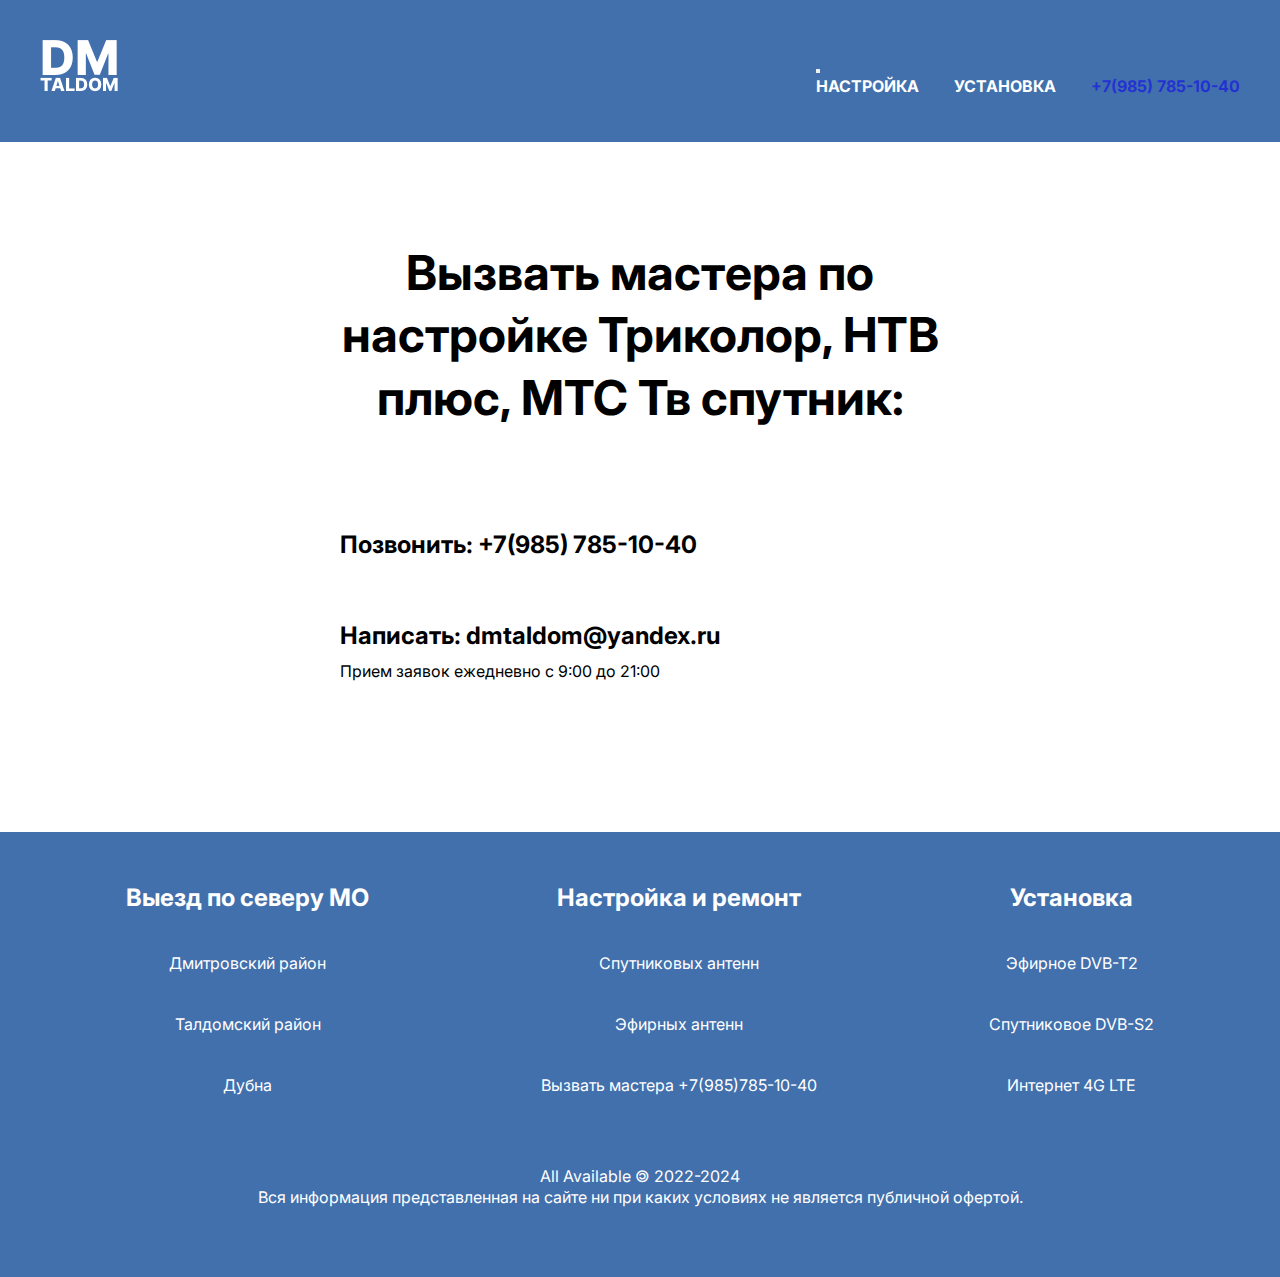
==== contacts.html @ 4cd68341 "copyleft_1" ====
<!DOCTYPE html>
<html>
<head>
    <meta charset="UTF-8">
    <meta name="viewport" content="width=device-width, initial-scale=1">
    <link rel="preconnect" href="https://fonts.googleapis.com">
    <link rel="preconnect" href="https://fonts.gstatic.com" crossorigin>
    <link href="https://fonts.googleapis.com/css2?family=Inter:wght@400;700&display=swap&subset=cyrillic-ext" rel="stylesheet">
    <title>Настройка и ремонт антенн Дубна Дмитров Талдом</title>
    <meta name="description" content="Контакты dmtaldom, feedback dmtaldom">
    <meta name="keywords" content="Задать вопрос мастеру, вызвать мастера">
    <link rel="stylesheet" href="css/style.css">
    <link rel="apple-touch-icon" sizes="180x180" href="favicom/apple-touch-icon.png">
    <link rel="icon" type="image/png" sizes="32x32" href="favicon/favicon-32x32.png">
    <link rel="icon" type="image/png" sizes="16x16" href="favicon/favicon-16x16.png">
    <link rel="manifest" href="favicon/site.webmanifest">
    <link rel="mask-icon" href="favicom/safari-pinned-tab.svg" color="#5bbad5">
    <meta name="msapplication-TileColor" content="#2b5797">
    <meta name="theme-color" content="#ffffff">

</head>
<body>
    <div class="wrapper">
        <header class="header">
            <div class="container">
                <div class="header__inner">
                 <a class="logo" href="index.html">
                    <img class="logo__img" src="img/logo_dmtaldom.png" alt="dmtaldom - аббревиатура латиницей слов дмитров и талдом">
                 </a>
                  <nav class="menu">
                    <button class="menu__btn">
                        <span></span>
                        <span></span>
                        <span></span>
                    </button>
                    <ul class="menu__list">
                        <li class="menu__list-item"><a href="index.html" class="menu__list-link">Настройка</a></li>
                        <li class="menu__list-item"><a href="installation.html" class="menu__list-link">Установка</a></li>
                        
                        <li class="menu__list-item"><a href="contacts.html" class="menu__list-link menu__list-link--active">+7(985) 785-10-40</a></li>
                    </ul>
                  </nav>
                </div>
            </div>
        </header>
        <main class="main">
            <section class="contacts">
                <div class="container">
                    <div class="own-hands__inner">
                        <h1 class="section-title">
                            Вызвать мастера по настройке Триколор, НТВ плюс, МТС Тв спутник:
                        </h1>
                        <h2 class="own__hands-title">
                            <a href="tel:+79857851040">Позвонить: +7(985) 785-10-40</a>
                        </h2>
                       
                        <h2 class="own__hands-title">
                            <a href="mailto:dmtaldom@yandex.ru">Написать: dmtaldom@yandex.ru</a>
                        </h2>
                        <p class="own-hands__text">Прием заявок ежедневно с 9:00 до 21:00</p>
                    </div>
                   
                </div>
            </section>
        </main>
        <footer class="footer">
            <div class="container">
                <nav class="footer__menu">
                    <ul class="footer__menu-list">
                        <li class="footer__menu-item"><p class="footer__menu-title">Выезд по северу МО</p></li>
                        <li class="footer__menu-item"><a href="#" class="footer__menu-link"></a>Дмитровский район</li>
                        <li class="footer__menu-item"><a href="#" class="footer__menu-link"></a>Талдомский район</li>
                        <li class="footer__menu-item"><a href="#" class="footer__menu-link"></a>Дубна</li>
                    </ul>
                    <ul class="footer__menu-list">
                        <li class="footer__menu-item"><p class="footer__menu-title">Настройка и ремонт</p></li>
                        <li class="footer__menu-item"><a href="index.html" class="footer__menu-link">Спутниковых антенн</a></li>
                        <li class="footer__menu-item"><a href="index.html" class="footer__menu-link">Эфирных антенн</a></li>
                        <li class="footer__menu-item"><a href="tel:+79857851040" class="footer__menu-link">Вызвать мастера +7(985)785-10-40</a></li>
                    </ul>
                    <ul class="footer__menu-list">
                        <li class="footer__menu-item"><p class="footer__menu-title">Установка</p></li>
                        <li class="footer__menu-item"><a href="installation.html" class="footer__menu-link">Эфирное DVB-T2</a></li>
                        <li class="footer__menu-item"><a href="installation.html" class="footer__menu-link">Спутниковое DVB-S2</a></li>
                        <li class="footer__menu-item"><a href="installation.html" class="footer__menu-link">Интернет 4G LTE</a></li>
                    </ul>
                    
                </nav>
                <div class="footer__copy">
                    <p class="footer__copy-text">
                        All Available &#127279 2022-2024
                    </p>
                    <p class="footer__copy-text">
                        Вся информация представленная на сайте ни при каких условиях не является публичной офертой. 
                    </p>
                </div>
            </div>
            
        </footer>
        
    </div>  
    <script src="js/main.js"></script>       
        
</body>
</html>
---- css/style.css ----
html{
	box-sizing: border-box;
}
*, *::after, *::before{
	box-sizing: inherit;
	margin: 0;
	padding: 0;
}
html,
body{
	height: 100%;
}

ul{
	list-style: none;
}

a{
	text-decoration: none;
	color: inherit;
}

.section-title{
	margin-bottom: 50px;
	font-size: 48px;
	font-weight: 700;
	text-align: center;
}

.wrapper{
	min-height: 100%;
	display: flex;
	flex-direction: column;
}
.container{
	/*background-color: rgb(163, 172, 172);*/
	max-width: 1220px;
	margin: 0 auto;
	padding: 0 10px;
}

body{
	font-family: 'Inter', sans-serif;
	font-size: 16px;
	font-weight: 400;
	line-height: 1.3;
}

.header{
	background-color: rgb(66, 112, 172);
}

.header-main{
	background-color: transparent;
	position: absolute;
	z-index: 6;
	left: 0;
	right: 0;
}

.header__inner{
	padding-top: 40px;
	padding-bottom: 45px;
	display: flex;
	justify-content: space-between;
	align-items: flex-end;
}


.menu__list{
	display: flex;
	gap: 35px;
}

.menu__list-link{
	color: #fff;
	text-transform: uppercase;
	font-weight: 700;
}

.menu__list-link--active{
	color: rgba(14, 6, 235, 0.6);
}

.footer{
	background-color: rgb(66, 112, 172);
	padding: 50px 0px 50px;
	color: #fff;

}

.footer__menu{
	display: flex;
	justify-content: space-around;
	margin-bottom: 50px;
}

.footer__menu-list{
	max-width: 300px;
	text-align: center;
}

.footer__menu-title{
	font-size: 24px;
	font-weight: 700;
	padding-bottom: 20px;
}

.footer__menu-item + .footer__menu-item{
	padding-top: 20px;
	padding-bottom: 20px;
}

.footer__copy{
	min-width: 800px;
	margin: 0 auto;
	text-align: center;
	padding-bottom: 20px;
}

.main{
	flex-grow: 1;
}

.top{
	color: #fff;
	text-align: center;
	padding-top: 105px;
	padding-bottom: 50px;
	position: absolute;
	z-index: 5;
	left: 0;
	right: 0;
}

.title{
	padding-bottom: 40px;
	font-size: 72px;
	font-weight: 700;
}

.top__link{
	background-color: rgb(14, 6, 235, 0.3);
	border-radius: 5px;
	padding: 23px;
	max-width: 430px;
	display: inline-block;
	text-transform: uppercase;
	font-size: 36px;
	font-weight: 700;
	width: 100%;

}

.swiper-wrapper{
	background-color: rgba(14, 6, 235, .3);
}

.swiper-slide{
	background-repeat: no-repeat;
	block-size: cover;
	background-position: center;
	height: 100vh;
}

.swiper-pagination-bullet {
 width: 120px;
 height: 3px;
 background-color: rgb(66, 112, 172);
 border-radius: 0;
 opacity: 1;
 margin: 0 15px !important;
}

.swiper-pagination-bullets.swiper-pagination-horizontal{
	bottom: 50px;
}

.swiper-pagination-bullet-active {
 height: 6px;
 background-color: #fff;
}

.about{
	padding: 50px 0;
}

.about__list{
	display: grid;
	grid-template-columns: repeat(3, 1fr);
	gap: 60px;
	text-align: center;
}

.about__item-img{
	margin-bottom: 30px;
}

.about__item-title{
margin-bottom: 30px;
font-size: 24px;
font-weight: 700;
color: rgb(66, 112, 172);
}

.about__item-text{
	text-align: left;
}

.own-hands{
	padding-top: 50px;
	padding-bottom: 150px;
}

.own-hands__inner{
 max-width: 600px;
 margin: 0 auto;
}

.own-hands__inner-img{
	margin: 0 auto;
	padding-bottom: 50px;
	display: block;
	width: 100%;
}

.own__hands-title{
	font-size: 24px;
	font-weight: 700;
	padding-top: 50px;
	padding-bottom: 10px;
}

.own__hands-list{
	padding: 50px 0 70px;
	counter-reset: myCounter;
}

.own__hands-item{
	list-style-type: none;
	width: 270px;
	position: relative;
	margin-left: auto;
	box-sizing: content-box;
	padding: 19px 0 19px 240px;
	min-height: 63px;
}

.own__hands-item + .own__hands-item{
	margin-top: 40px;
}

.own__hands-item::before{
	counter-increment: myCounter;
	content: counter(myCounter);
	display: flex;
	justify-content: center;
	align-items: center;
	background-color: rgb(66, 112, 172);
	font-size: 48px;
	font-weight: 700;
	width: 100px;
	height: 100px;
	border-radius: 50%;
	color: #fff;
	position: absolute;
	left: 0;
	top: 0;
}

.contacts{
	padding: 100px 0 150px;
}

.contacts__title{
	margin-bottom: 20px;
}

.contacts__text{
	text-align: center;
	font-weight: 700;
	font-size: 24px;
	margin-bottom: 50px;
	padding: 0 100px;
}

form{
	max-width: 580px;
	margin: 0 auto;
	display: flex;
	justify-content: space-between;
	flex-wrap: wrap;
}

.form__input{
	width: 270px;
	padding: 18px 20px;
	display: inline-block;
	border: 1px solid rgb(66, 112, 172);
	margin-bottom: 50px;
	font-family: 'Inter', sans-serif;
	font-size: 16px;
	font-weight: 400;
	line-height: 1.3;
	color: black;
}

.form__input::placeholder,
.form__textarea::placeholder{
	font-family: 'Inter', sans-serif;
	font-size: 16px;
	font-weight: 400;
	line-height: 1.3;
	color: black;
	opacity: 0.5;
}

.form__textarea{
	width: 100%;
	resize: none;
	padding: 28px 20px;
	height: 290px;
	border: 1px solid rgb(66, 112, 172);
	font-family: 'Inter', sans-serif;
	font-size: 16px;
	font-weight: 400;
	line-height: 1.3;
	color: black;
	margin-bottom: 50px;
}

.form__btn{
	text-transform: uppercase;
	color: #fff;
	background-color: rgb(66, 112, 172);
	font-family: 'Inter', sans-serif;
	font-size: 16px;
	font-weight: 400;
	padding: 13px 61px;
	margin: 0 auto;
}
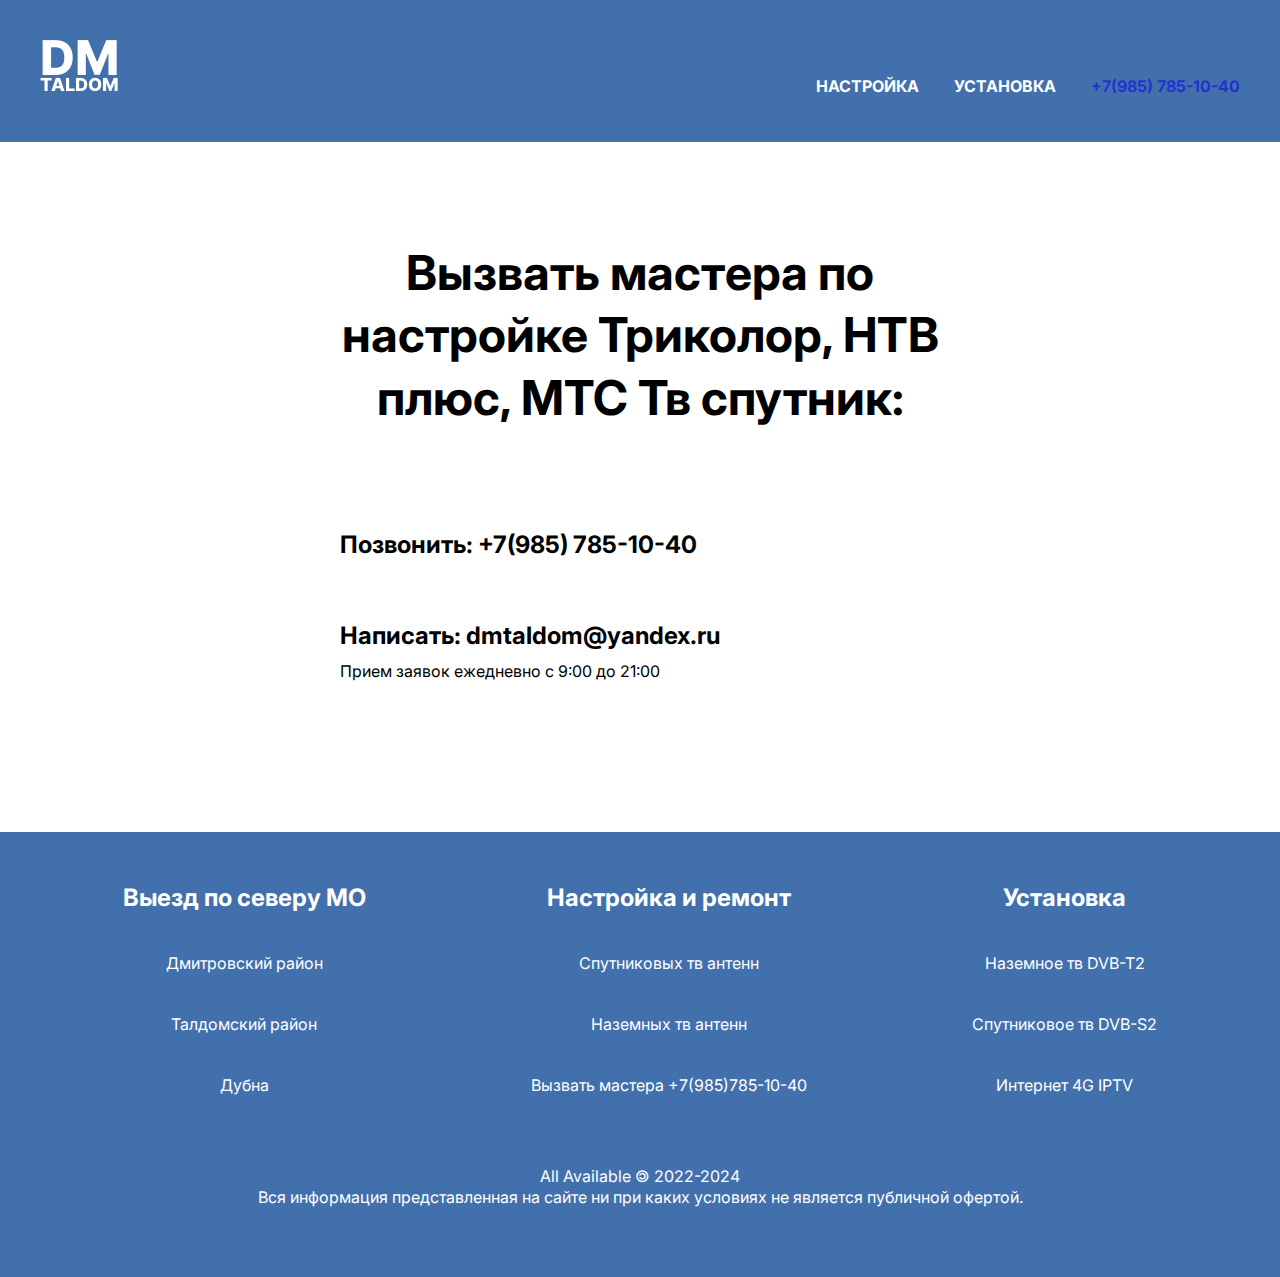
==== commit b364242d: "text sub" ====
--- a/contacts.html
+++ b/contacts.html
@@ -74,15 +74,15 @@
                     </ul>
                     <ul class="footer__menu-list">
                         <li class="footer__menu-item"><p class="footer__menu-title">Настройка и ремонт</p></li>
-                        <li class="footer__menu-item"><a href="index.html" class="footer__menu-link">Спутниковых антенн</a></li>
-                        <li class="footer__menu-item"><a href="index.html" class="footer__menu-link">Эфирных антенн</a></li>
+                        <li class="footer__menu-item"><a href="index.html" class="footer__menu-link">Спутниковых тв антенн</a></li>
+                        <li class="footer__menu-item"><a href="index.html" class="footer__menu-link">Наземных тв антенн</a></li>
                         <li class="footer__menu-item"><a href="tel:+79857851040" class="footer__menu-link">Вызвать мастера +7(985)785-10-40</a></li>
                     </ul>
                     <ul class="footer__menu-list">
                         <li class="footer__menu-item"><p class="footer__menu-title">Установка</p></li>
-                        <li class="footer__menu-item"><a href="installation.html" class="footer__menu-link">Эфирное DVB-T2</a></li>
-                        <li class="footer__menu-item"><a href="installation.html" class="footer__menu-link">Спутниковое DVB-S2</a></li>
-                        <li class="footer__menu-item"><a href="installation.html" class="footer__menu-link">Интернет 4G LTE</a></li>
+                        <li class="footer__menu-item"><a href="installation.html" class="footer__menu-link">Наземное тв DVB-T2</a></li>
+                        <li class="footer__menu-item"><a href="installation.html" class="footer__menu-link">Спутниковое тв DVB-S2</a></li>
+                        <li class="footer__menu-item"><a href="installation.html" class="footer__menu-link">Интернет 4G IPTV</a></li>
                     </ul>
                     
                 </nav>
--- a/css/style.css
+++ b/css/style.css
@@ -142,8 +142,8 @@
 .top__link{
 	background-color: rgb(14, 6, 235, 0.3);
 	border-radius: 5px;
-	padding: 23px;
-	max-width: 430px;
+	padding: 3px;
+	max-width: 390px;
 	display: inline-block;
 	text-transform: uppercase;
 	font-size: 36px;
@@ -238,12 +238,15 @@
 
 .own__hands-item{
 	list-style-type: none;
-	width: 270px;
+	width: 390px;
 	position: relative;
 	margin-left: auto;
 	box-sizing: content-box;
-	padding: 19px 0 19px 240px;
+	padding: 19px 0 19px 150px;
 	min-height: 63px;
+}
+.own__hands-link{
+	text-shadow: rgb(66, 112, 172) 1px 0 10px;
 }
 
 .own__hands-item + .own__hands-item{
@@ -284,58 +287,57 @@
 	padding: 0 100px;
 }
 
-form{
-	max-width: 580px;
-	margin: 0 auto;
-	display: flex;
+.menu__btn{
+	width: 30px;
+	height: 20px;
+	display: flex;
+	flex-direction: column;
 	justify-content: space-between;
-	flex-wrap: wrap;
-}
-
-.form__input{
-	width: 270px;
-	padding: 18px 20px;
-	display: inline-block;
-	border: 1px solid rgb(66, 112, 172);
-	margin-bottom: 50px;
-	font-family: 'Inter', sans-serif;
-	font-size: 16px;
-	font-weight: 400;
-	line-height: 1.3;
-	color: black;
-}
-
-.form__input::placeholder,
-.form__textarea::placeholder{
-	font-family: 'Inter', sans-serif;
-	font-size: 16px;
-	font-weight: 400;
-	line-height: 1.3;
-	color: black;
-	opacity: 0.5;
-}
-
-.form__textarea{
+	padding: 0;
+	background-color: transparent;
+	cursor: pointer;
+	display: none;
+}
+
+.menu__btn span{
+	height: 2px;
+	background-color: #fff;
 	width: 100%;
-	resize: none;
-	padding: 28px 20px;
-	height: 290px;
-	border: 1px solid rgb(66, 112, 172);
-	font-family: 'Inter', sans-serif;
-	font-size: 16px;
-	font-weight: 400;
-	line-height: 1.3;
-	color: black;
-	margin-bottom: 50px;
-}
-
-.form__btn{
-	text-transform: uppercase;
-	color: #fff;
-	background-color: rgb(66, 112, 172);
-	font-family: 'Inter', sans-serif;
-	font-size: 16px;
-	font-weight: 400;
-	padding: 13px 61px;
-	margin: 0 auto;
-}
+}
+
+@media (max-width: 580px){
+	.menu__btn{
+		display: flex;
+	}
+	.menu__btn,
+	.logo{
+		position: relative;
+		z-index: 10;
+	}
+	.menu__list{
+		position: absolute;
+		z-index: 5;
+		background-color: rgb(66, 112, 172);
+		flex-direction: column;
+		align-items: center;
+		top: 0;
+		left: 0;
+		right: 0;
+		bottom: 0;
+		padding-top: 200px;
+		height: 100vh;
+		transform: translateY(-100%);
+	}
+	.menu__list.menu__list--active{
+		transform: translateY(0%);
+	}
+	.about__list{
+		grid-template-columns: repeat(1, 1fr);
+	}
+	.footer__copy{
+		min-width: 300px;
+	}
+	.own__hands-item{
+		width: 300px;
+	}
+}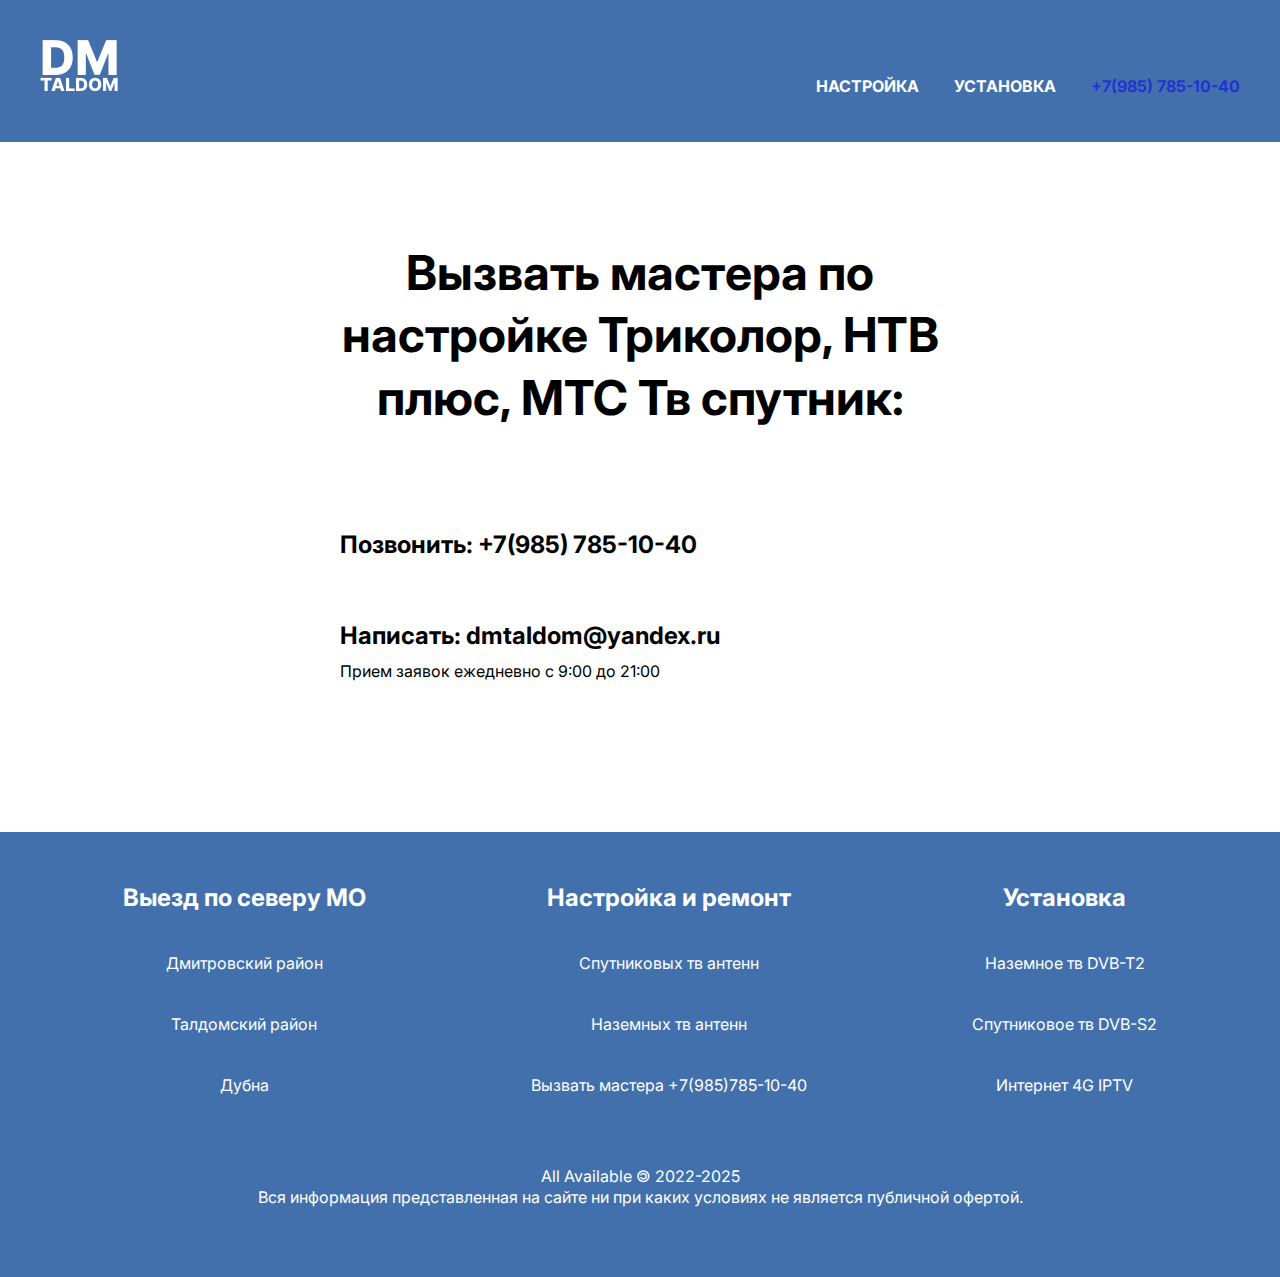
==== commit 97e5ed25: "title contacts" ====
--- a/contacts.html
+++ b/contacts.html
@@ -6,7 +6,7 @@
     <link rel="preconnect" href="https://fonts.googleapis.com">
     <link rel="preconnect" href="https://fonts.gstatic.com" crossorigin>
     <link href="https://fonts.googleapis.com/css2?family=Inter:wght@400;700&display=swap&subset=cyrillic-ext" rel="stylesheet">
-    <title>Настройка и ремонт антенн Дубна Дмитров Талдом</title>
+    <title>Телемастер антенн в Дубне Дмитрове Талдоме</title>
     <meta name="description" content="Контакты dmtaldom, feedback dmtaldom">
     <meta name="keywords" content="Задать вопрос мастеру, вызвать мастера">
     <link rel="stylesheet" href="css/style.css">
@@ -88,7 +88,7 @@
                 </nav>
                 <div class="footer__copy">
                     <p class="footer__copy-text">
-                        All Available &#127279 2022-2024
+                        All Available &#127279 2022-2025
                     </p>
                     <p class="footer__copy-text">
                         Вся информация представленная на сайте ни при каких условиях не является публичной офертой. 
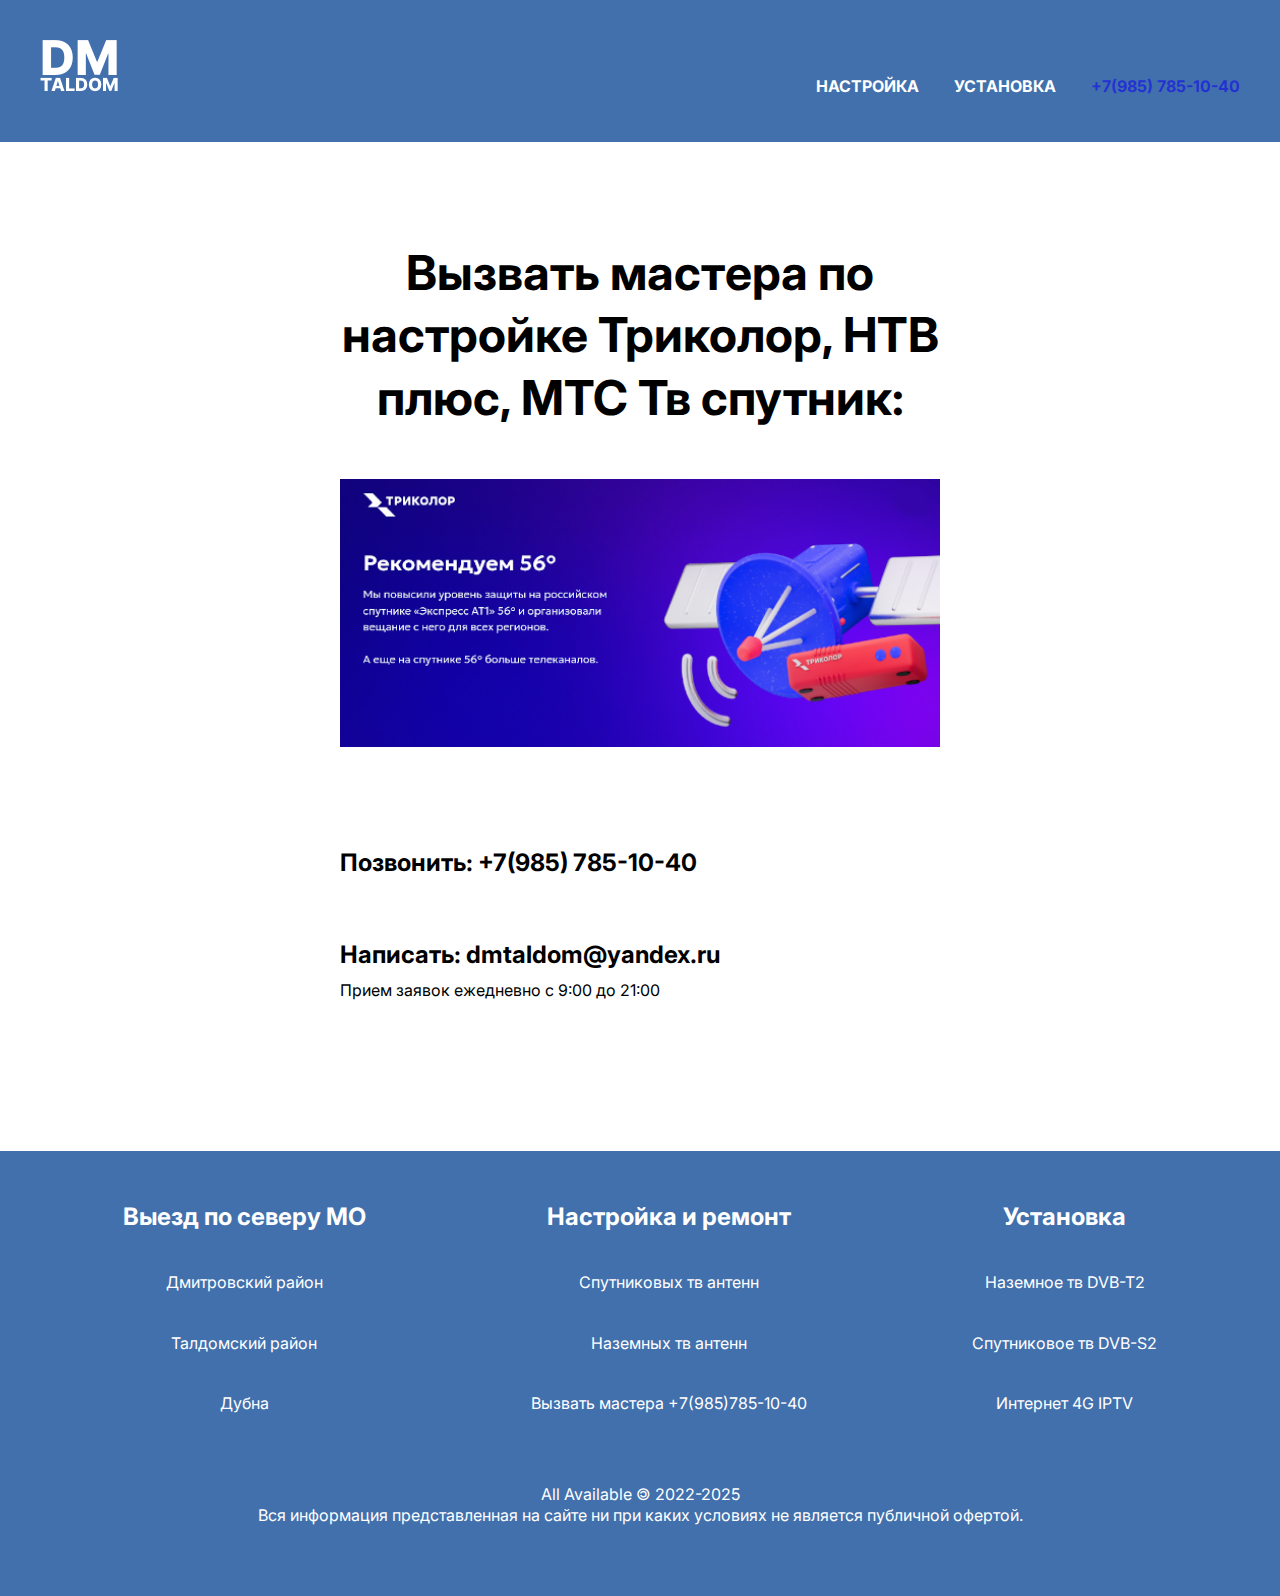
==== commit 600fef10: "img56 in contacts" ====
--- a/contacts.html
+++ b/contacts.html
@@ -6,7 +6,7 @@
     <link rel="preconnect" href="https://fonts.googleapis.com">
     <link rel="preconnect" href="https://fonts.gstatic.com" crossorigin>
     <link href="https://fonts.googleapis.com/css2?family=Inter:wght@400;700&display=swap&subset=cyrillic-ext" rel="stylesheet">
-    <title>Телемастер антенн в Дубне Дмитрове Талдоме</title>
+    <title>Настройка Триколор Дмитров Талдом Дубна</title>
     <meta name="description" content="Контакты dmtaldom, feedback dmtaldom">
     <meta name="keywords" content="Задать вопрос мастеру, вызвать мастера">
     <link rel="stylesheet" href="css/style.css">
@@ -50,6 +50,7 @@
                         <h1 class="section-title">
                             Вызвать мастера по настройке Триколор, НТВ плюс, МТС Тв спутник:
                         </h1>
+                        <img class="own-hands__inner-img"src="img/trk_recomend56_590.png" alt="Триколор рекомендует Express AT1 56.0°E">
                         <h2 class="own__hands-title">
                             <a href="tel:+79857851040">Позвонить: +7(985) 785-10-40</a>
                         </h2>
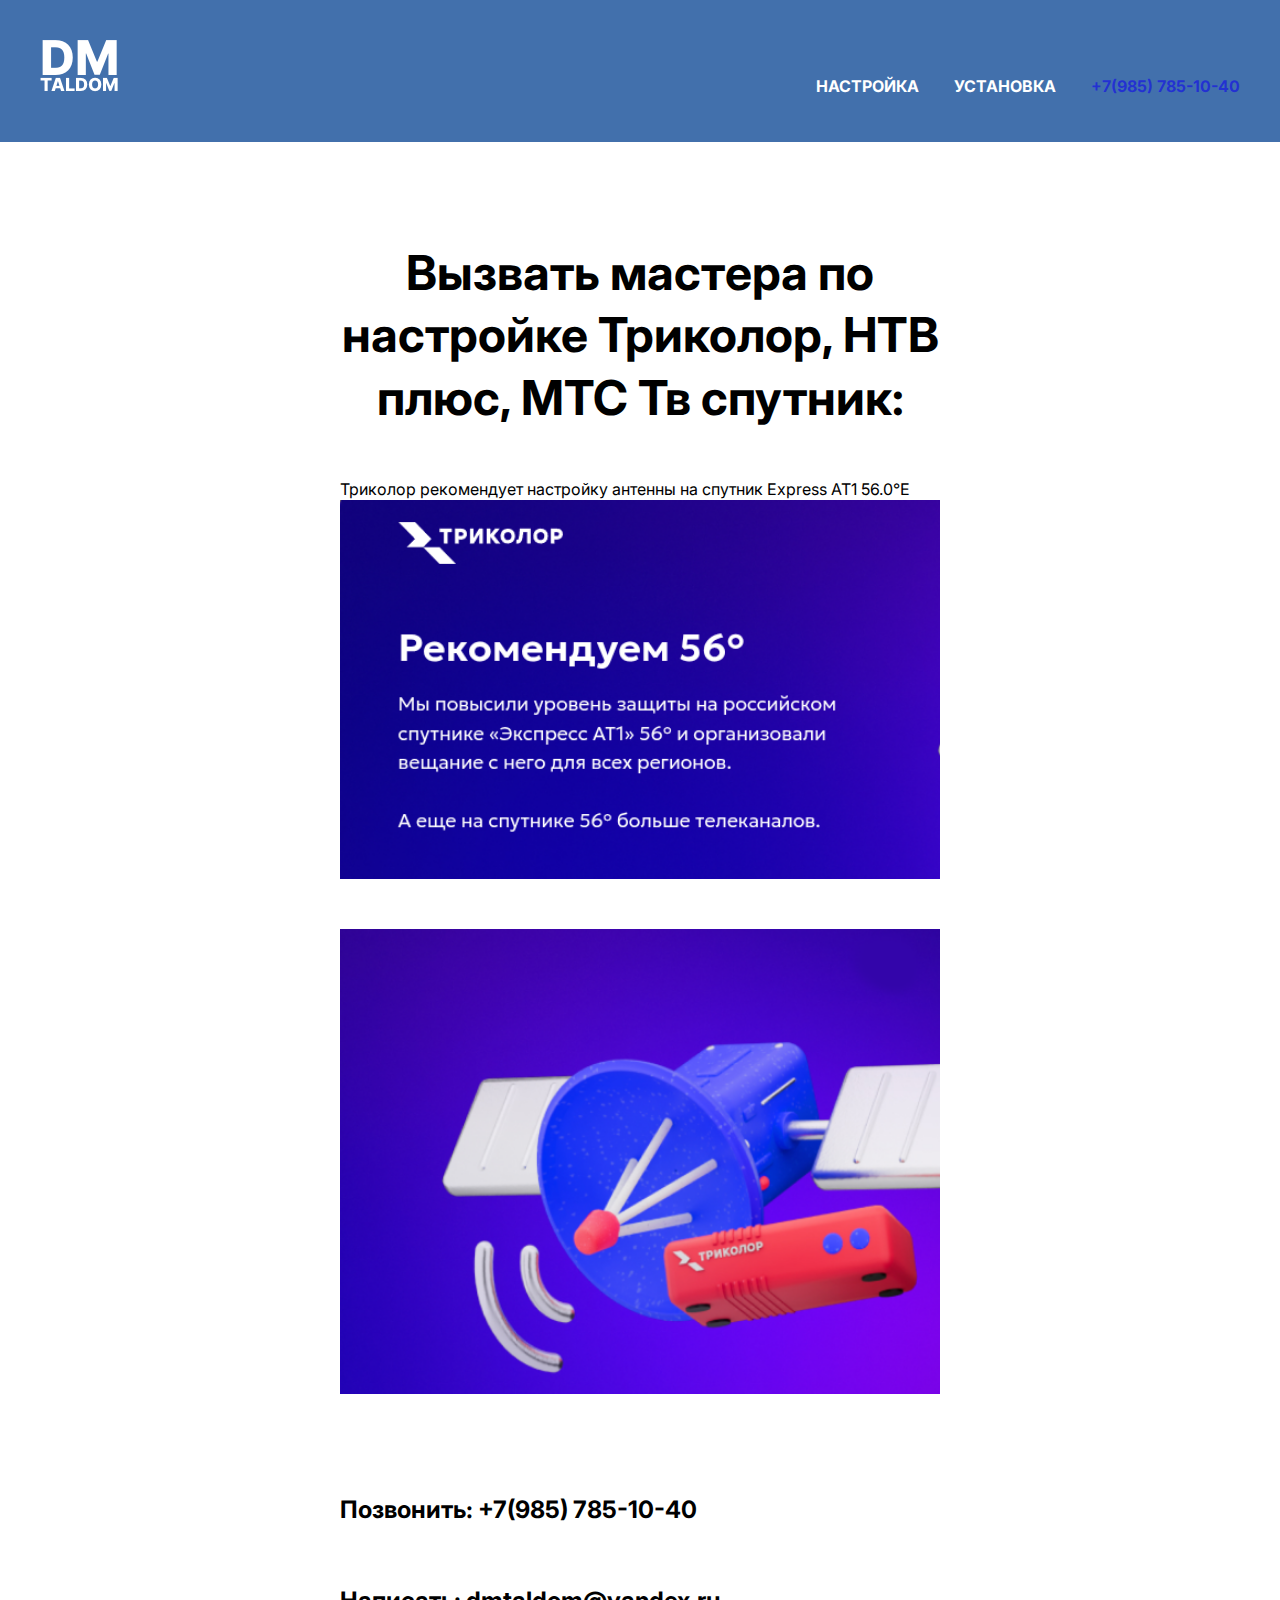
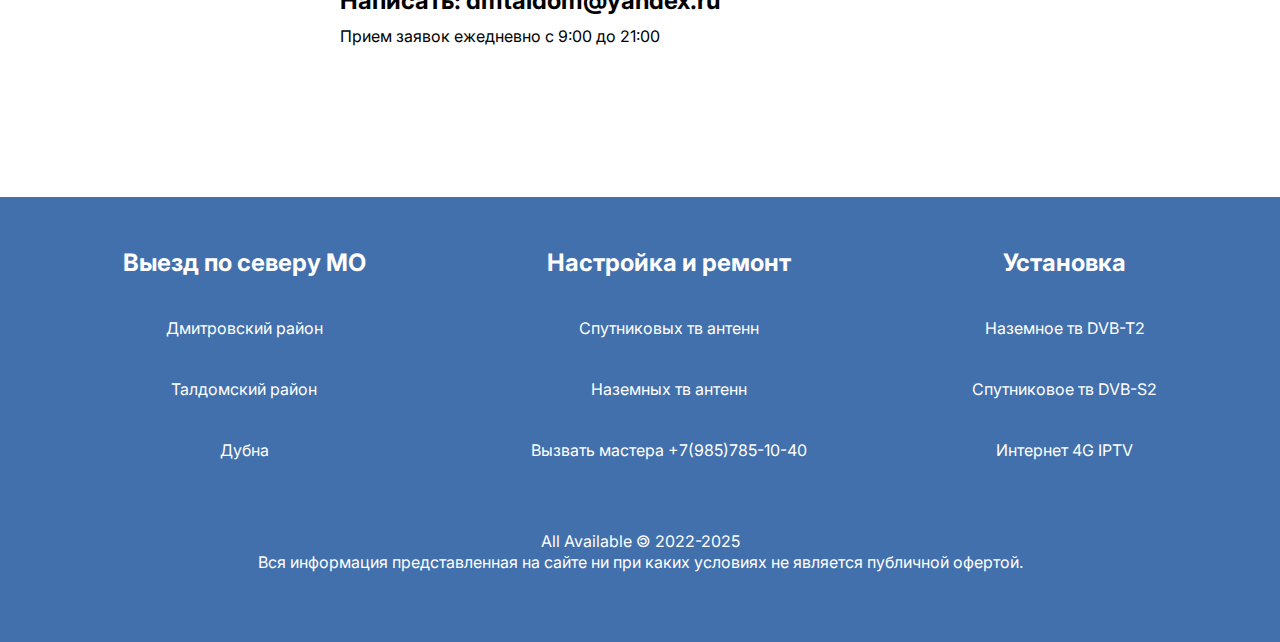
==== commit a6e46169: "change pictures contacts" ====
--- a/contacts.html
+++ b/contacts.html
@@ -50,7 +50,9 @@
                         <h1 class="section-title">
                             Вызвать мастера по настройке Триколор, НТВ плюс, МТС Тв спутник:
                         </h1>
-                        <img class="own-hands__inner-img"src="img/trk_recomend56_590.png" alt="Триколор рекомендует Express AT1 56.0°E">
+                        <p class="own-hands__text">Триколор рекомендует настройку антенны на спутник Express AT1 56.0°E</p>
+                        <img class="own-hands__inner-img"src="img/trk56_544.png" alt="Триколор рекомендует Express AT1 56.0°E">
+                        <img class="own-hands__inner-img"src="img/trk56_542.png" alt="Настройка Триколор на Express AT1 56.0°E">
                         <h2 class="own__hands-title">
                             <a href="tel:+79857851040">Позвонить: +7(985) 785-10-40</a>
                         </h2>
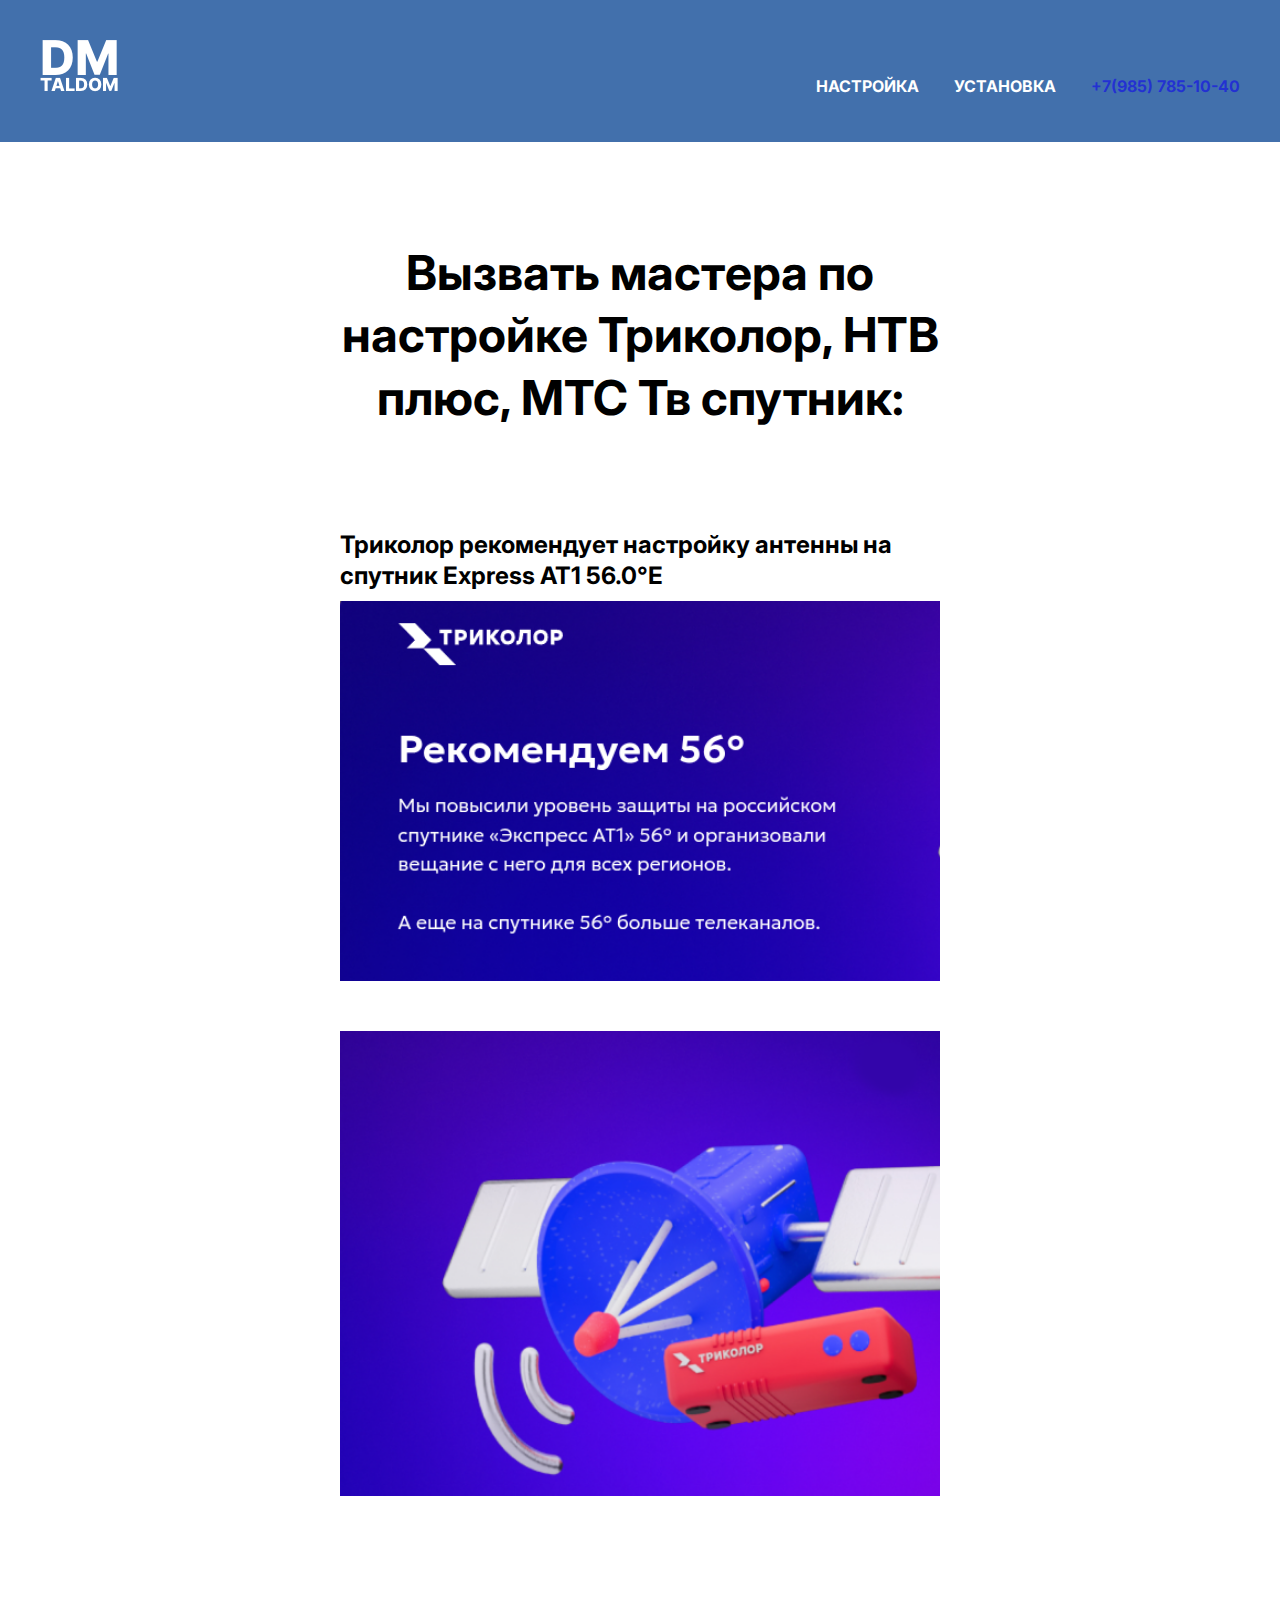
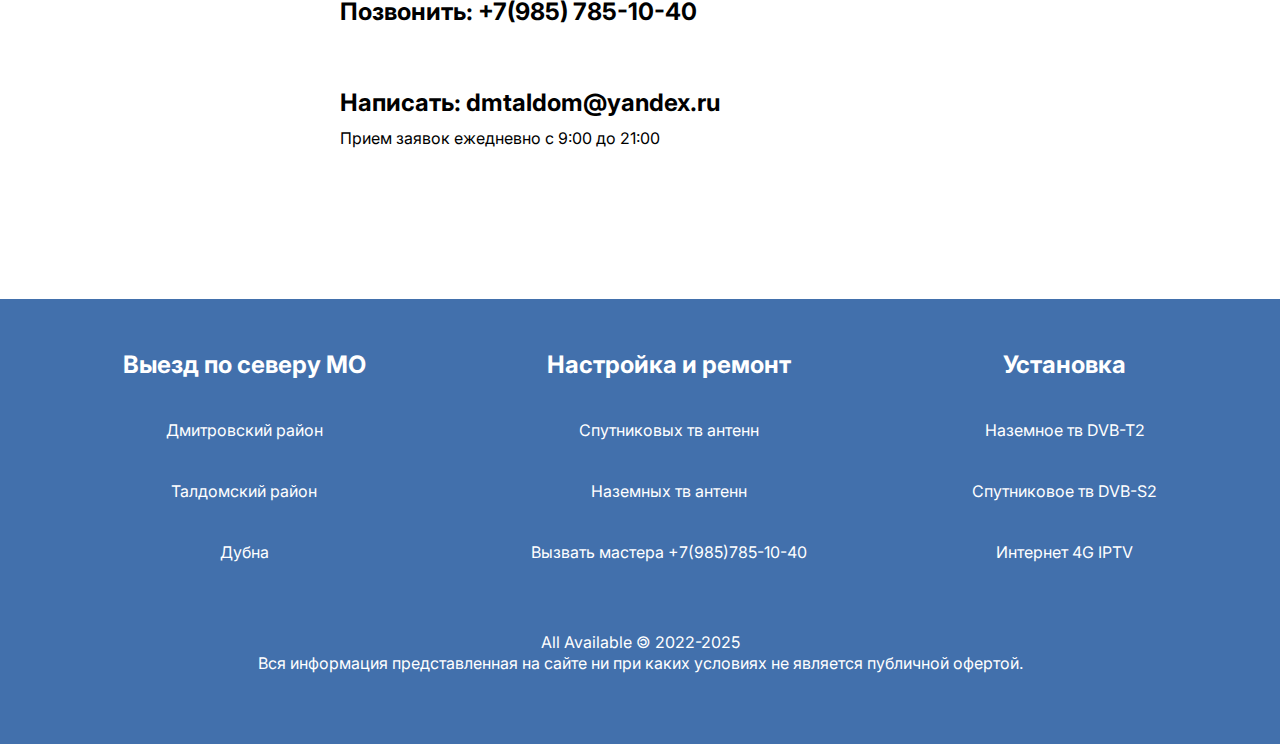
==== commit 0c313a6f: "change contacts" ====
--- a/contacts.html
+++ b/contacts.html
@@ -50,7 +50,7 @@
                         <h1 class="section-title">
                             Вызвать мастера по настройке Триколор, НТВ плюс, МТС Тв спутник:
                         </h1>
-                        <p class="own-hands__text">Триколор рекомендует настройку антенны на спутник Express AT1 56.0°E</p>
+                        <p class="own__hands-title">Триколор рекомендует настройку антенны на спутник Express AT1 56.0°E</p>
                         <img class="own-hands__inner-img"src="img/trk56_544.png" alt="Триколор рекомендует Express AT1 56.0°E">
                         <img class="own-hands__inner-img"src="img/trk56_542.png" alt="Настройка Триколор на Express AT1 56.0°E">
                         <h2 class="own__hands-title">
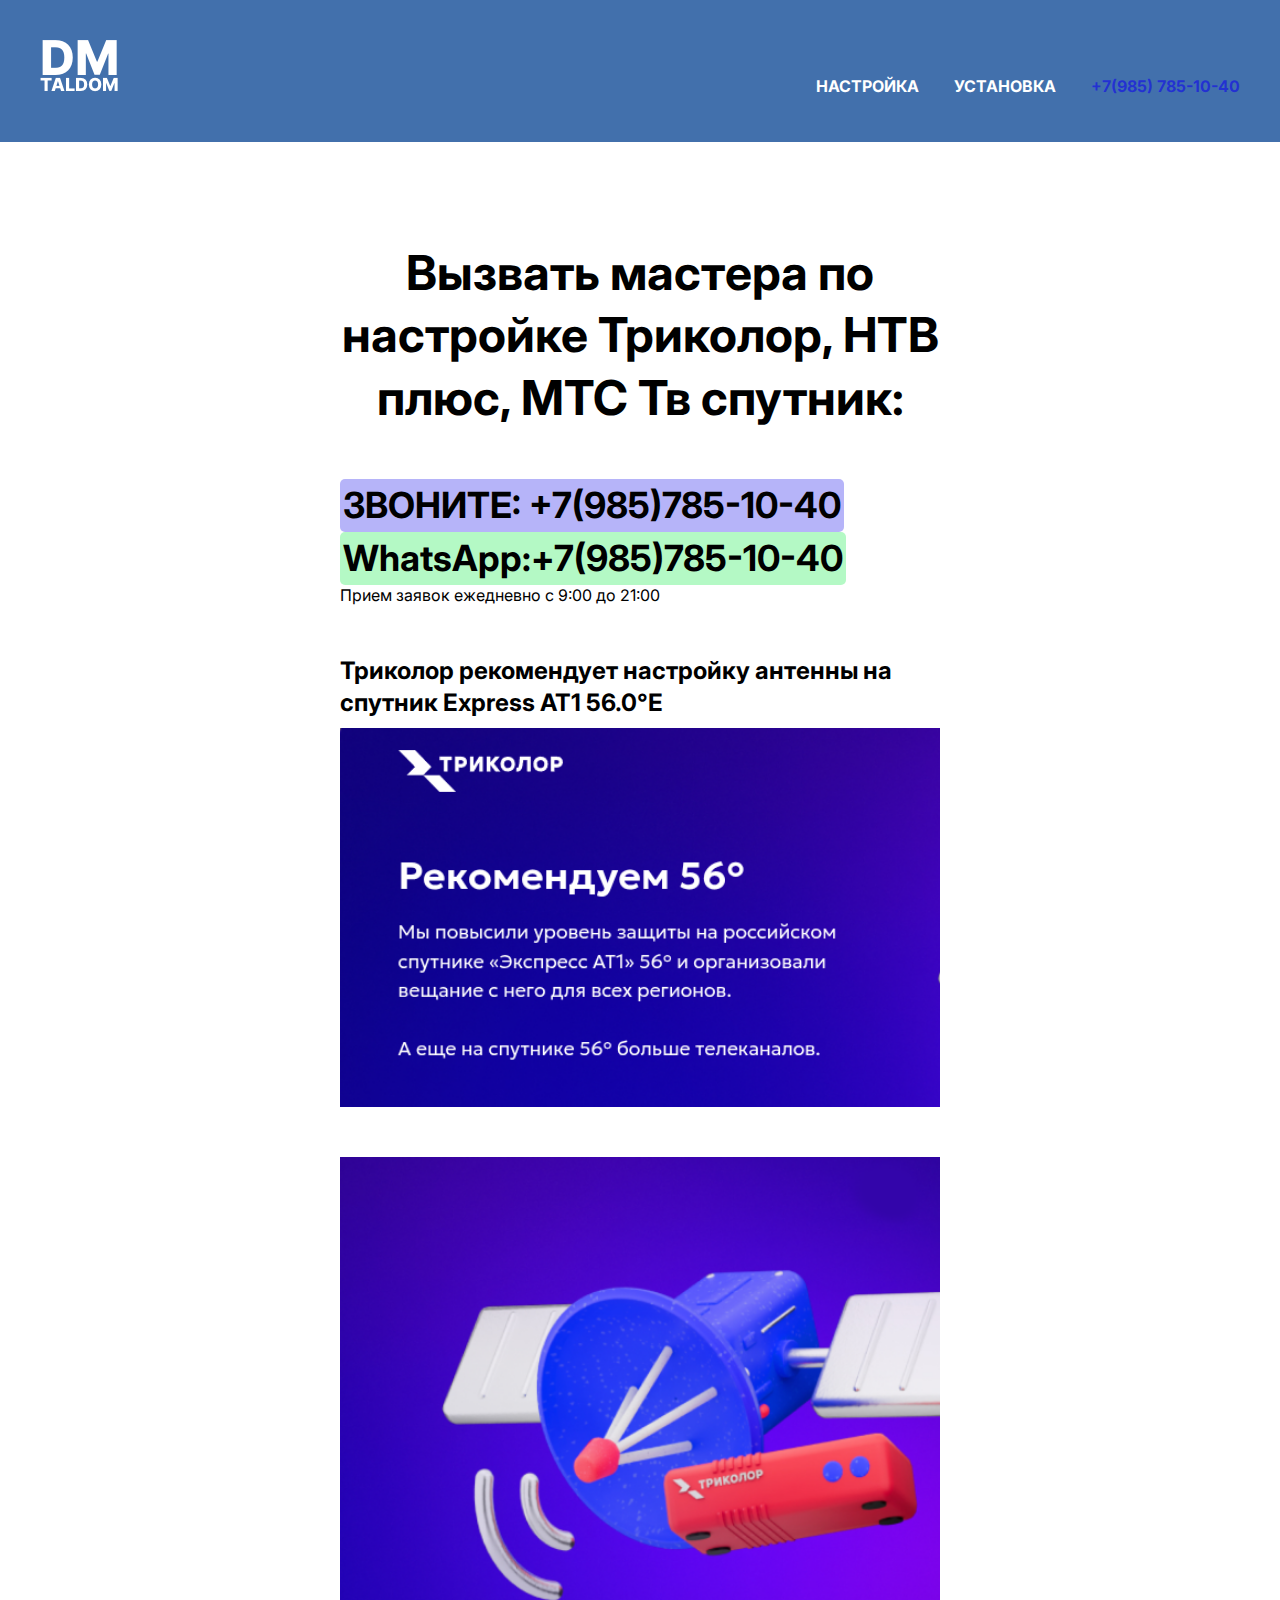
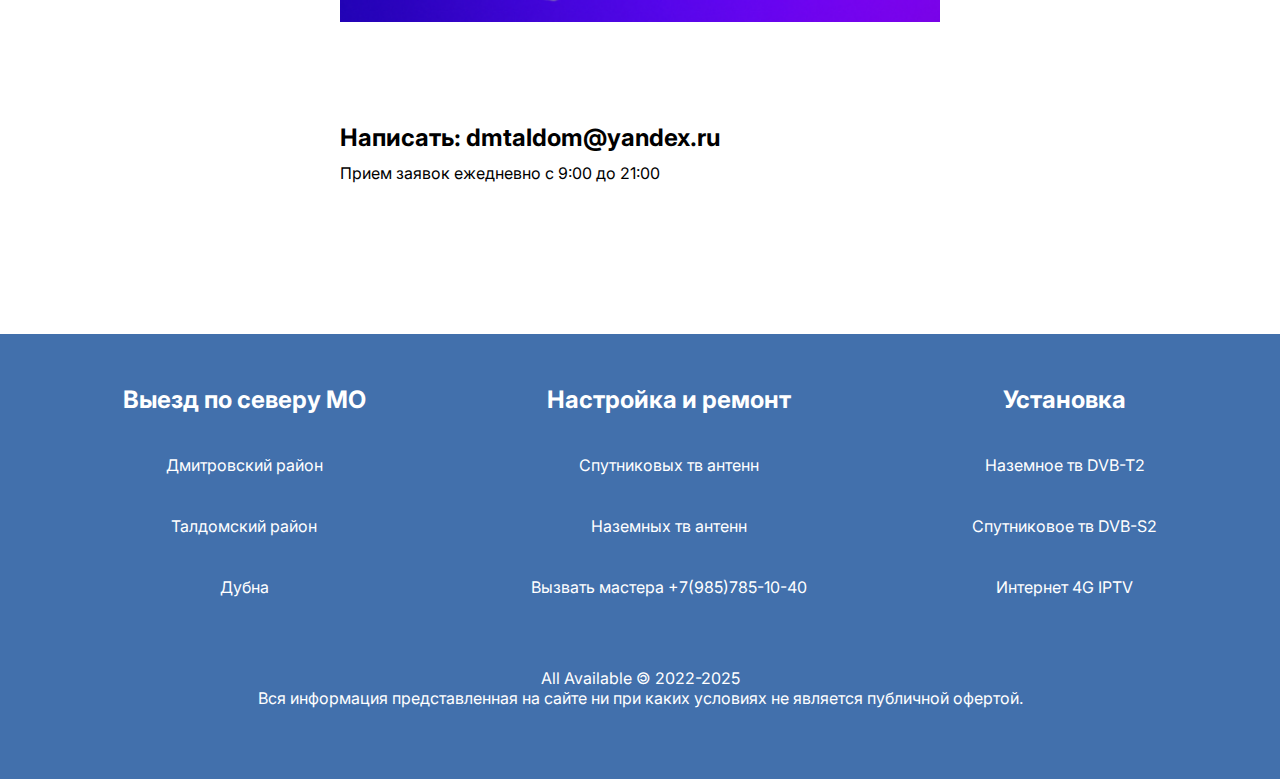
==== commit 479537e4: "change cont" ====
--- a/contacts.html
+++ b/contacts.html
@@ -50,13 +50,16 @@
                         <h1 class="section-title">
                             Вызвать мастера по настройке Триколор, НТВ плюс, МТС Тв спутник:
                         </h1>
+                        <a href="tel:+79857851040" class="contacts__call">
+                            звоните: +7(985)785-10-40
+                        </a>
+                        <a href="https://api.whatsapp.com/send/?phone=79857851040" class="contacts__chat">
+                            WhatsApp:+7(985)785-10-40
+                        </a>
+                        <p class="own-hands__text">Прием заявок ежедневно с 9:00 до 21:00</p>
                         <p class="own__hands-title">Триколор рекомендует настройку антенны на спутник Express AT1 56.0°E</p>
                         <img class="own-hands__inner-img"src="img/trk56_544.png" alt="Триколор рекомендует Express AT1 56.0°E">
                         <img class="own-hands__inner-img"src="img/trk56_542.png" alt="Настройка Триколор на Express AT1 56.0°E">
-                        <h2 class="own__hands-title">
-                            <a href="tel:+79857851040">Позвонить: +7(985) 785-10-40</a>
-                        </h2>
-                       
                         <h2 class="own__hands-title">
                             <a href="mailto:dmtaldom@yandex.ru">Написать: dmtaldom@yandex.ru</a>
                         </h2>
--- a/css/style.css
+++ b/css/style.css
@@ -277,6 +277,25 @@
 
 .contacts__title{
 	margin-bottom: 20px;
+}
+.contacts__call{
+	background-color: rgb(14, 6, 235, 0.3);
+	border-radius: 5px;
+	padding: 3px;
+	max-width: 590px;
+	display: inline-block;
+	text-transform: uppercase;
+	font-size: 36px;
+	font-weight: 700;
+}
+.contacts__chat{
+	background-color: rgba(6, 235, 63, 0.3);
+	border-radius: 5px;
+	padding: 3px;
+	max-width: 590px;
+	display: inline-block;
+	font-size: 36px;
+	font-weight: 700;
 }
 
 .contacts__text{
@@ -338,6 +357,6 @@
 		min-width: 300px;
 	}
 	.own__hands-item{
-		width: 300px;
+		width: 200px;
 	}
 }